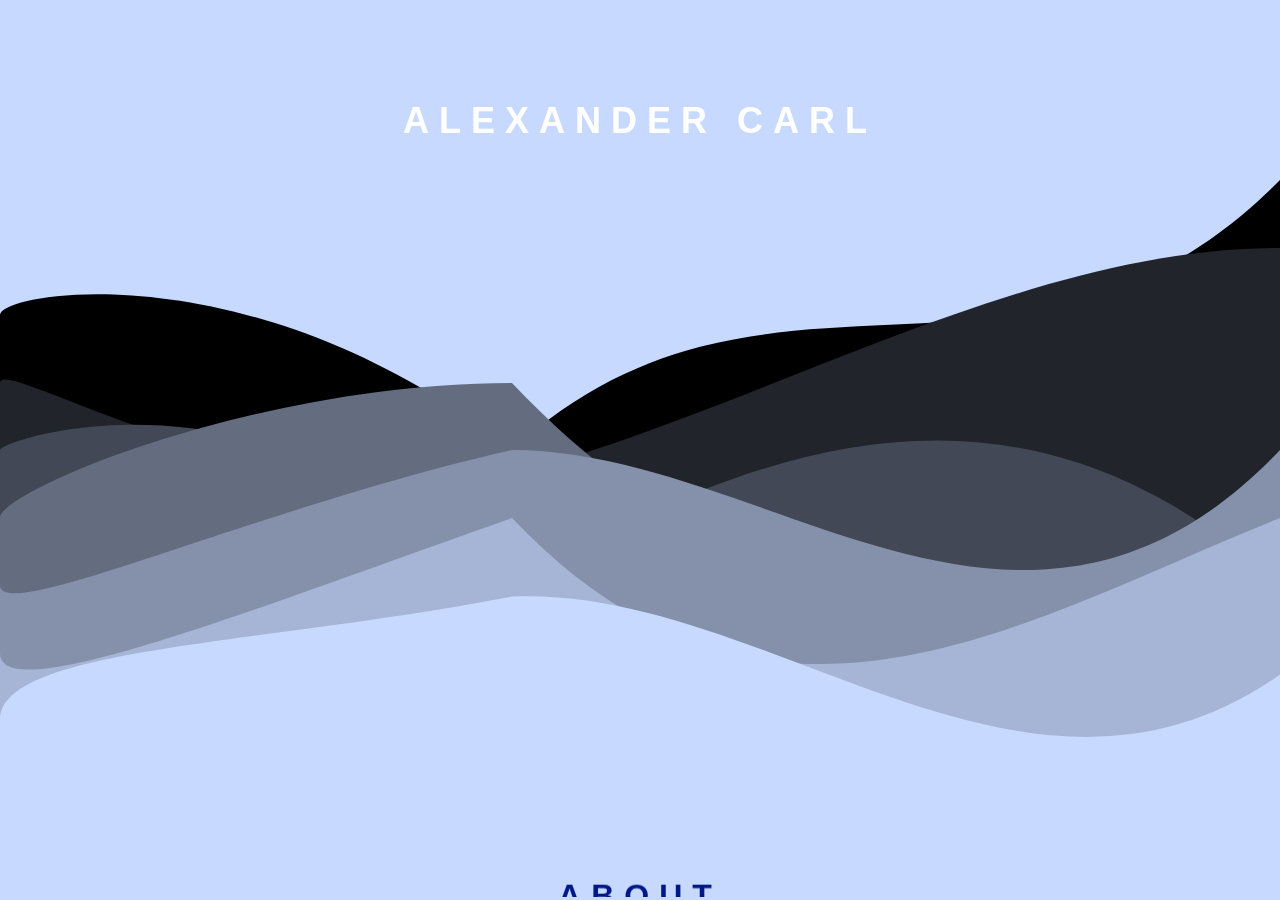
==== index.html @ b4b3f5ed "added the meta data description tag" ====
<!DOCTYPE html>
<html lang="en">
<head>
    <meta charset="UTF-8">
    <meta name="viewport" content="width=device-width, initial-scale=1.0">
    <link href="./Resources/mySite.css" rel="stylesheet">
    <title>Home</title>
    <meta name="description" content="I am Alex Carl an undergraduate at Rensselaer Polytechnic Institute, studying Computer Science and Information Technology & Web Science"/>
</head>
<body>

<div class="bg"></div>
<div class="parallax">
    <div class="parallax-group">
        <div id="name">ALEXANDER CARL</div>

        <div class="layer"></div>
        <div class="layer"></div>
        <div class="layer"></div>
        <div class="layer"></div>
        <div class="layer"></div>
        <div class="layer"></div>
        <div class="layer"></div>
    </div>
    <div class="content">
        <h1><a class="homePageButton" href="./Pages/About.html">About</a></h1>
        <h1><a class="homePageButton" href="./Pages/resume.html">Resume</a></h1>
    </div>

</div>
<div id="bottomParallax"></div>

<script src="./Resources/parallax.js"></script>
</body>
</html>
---- Resources/mySite.css ----
html, body {
    height: 100%;
    width: 100%;
    margin: 0;
    padding: 0;
    overflow-x: hidden;
    scroll-behavior: auto;
    display: flex;
    flex-direction: column;
    background-color: rgb(199, 217, 255);
}
#parallax {
    position: relative;
    width: 100%;
    height: 100vh;
    background-repeat: no-repeat;
    background-position: 50% 50%;
}

#gradient {
    background: linear-gradient(-140deg, rgba(2, 0, 36, 1) 40%, rgba(9, 9, 121, 1) 50%, rgba(17, 124, 145, 1) 60%);
    font-family: Cambria, Cochin, Georgia, Times, 'Times New Roman', serif;
    overflow-x: hidden;
    padding-bottom: 30px;
    height: 100%;
}



h1 {
    text-align: center;
    font-size: xx-large;
    font-variant: small-caps;
    font-family: Verdana, Geneva, Tahoma, sans-serif;
    margin: 0;
    padding: 0;

}

#frontPageImg {
    width: 100%;
    height: 100%;
}

#frontPageLinks {
    color: white;
    font-size: 40px;
}

#topBar {
    background-color: #f2f2f2;
    position: fixed;
    top: 0;
    width: 100%;
    display: block;
    font-family: sans-serif;
    font-weight: bold;
    box-shadow: 0 4px 8px 0 rgba(0, 0, 0, 0.2), 0 6px 20px 0 rgba(0, 0, 0, 0.19);

}

#topBar a {
    float: left;
    display: block;
    color: #000000;
    text-align: center;
    padding: 15px;
    text-decoration: none;
    font-size: 17px;
}

#topBar a:hover {
    background-color: #637398;
    color: #fff;
}

#contactInfo {
    bottom: 0;
    width: 100%;
    padding: 17px 17px 39px;
    text-align: center;
    background-color: #000b29;
    box-shadow: 6px 6px 15px #031c37;
    overflow-x: auto;
    z-index: 100;
}

#contactInfo li {
    color: #ededed;
    display: inline-table;
    text-align: center;
    list-style: none;
    margin: 4px 0.25em 0 0.25em;
    text-decoration: none;
}

#contactInfo li a{
    color: #b3bdf6;
    font-variant: small-caps;
    font-family: sans-serif;
    text-align: center;
    font-weight: bold;
    text-decoration: none;
}
@media (max-width: 500px) {
    #contactInfo {
        padding: 15px;
    }
}
#aboutContent {
    flex: 1;
    margin: 13vh auto 0;
    padding: 3em 2em;
    font-family: sans-serif;
    font-weight: bold;
    max-width: 600px;
}

#tab {
    flex: 1;
    padding-top: 10vh;
    margin-left: 32vw;
    max-width: 1200px;
    font-family: sans-serif;
    font-weight: bold;
    padding-bottom: 8vw;
}

h2 {
    font-size: 1.4em;
    margin: 0 0.25em 0 0.25em;
    padding: 0;
    font-weight: 600;
    font-variant: small-caps;
}

h3 {
    font-size: 1em;
    margin-top: 0;
}

ol li {
    margin-bottom: 1em;
}

ul {
    margin-top: 4px;
}

ul li {
    margin-bottom: 2px;
}

p {
    border-top: 4px;
    border-bottom: 0;
}

ul li li {
    margin-bottom: 0;
}

img {
    float: right;
    margin: 60px 15px 0 0;
    box-shadow: 3px 3px 6px grey;
}

.base {
    height: 40px;
    width: 260px;
    float: right;
    background-color: #d33939;
    box-shadow: -7px 1px 8px black;
    border: 1px solid black;
}

.button {
    background-color: #d33939;
    border: none;
    color: white;
    padding: 10.902px 10px;
    text-decoration: none;
    float: left;
    font-size: 12px;
    text-shadow: 2px 2px 2px #333;
    position: fixed;
    margin-top: -20px;
    z-index: 2;
}

.button:hover {
    background-color: rgb(198, 54, 54);
    cursor: pointer;
    box-shadow: 1px 1px 6px grey;
}

.topColor {
    color: #ffe4c7;
    width: 100%;
    top: 1px;
    height: 25%;
    z-index: -2;
    position: absolute;
}

.bg {
    position: absolute;
    height: 100%;
    width: 100%;
    top: 0;
    z-index: -2;
    /*rgb(199, 217, 255)*/
    overflow-x: hidden;
    background-color: rgb(199, 217, 255);

}

#name {
    color: #ffffff;
    font-size: 4vh;
    text-align: center;
    width: 100%;
    letter-spacing: 10px;
    font-family: Verdana, Geneva, Tahoma, sans-serif;
    font-weight: bold;
    position: absolute;
    margin-top: 100px;
}

.layer {
    position: absolute;
    top: 15vh;
    padding: 0;
    width: 100%;
    height: 6vh;
    margin: -5vh 0 0;
    transition: transform 0.04s ease;
}
.layer svg {
    width: 100%;
    height: auto;
}

.parallax {
    height: 100%;
    overflow-x: hidden;
    overflow-y: scroll;
    perspective: 1px;
}

.parallax-group {
    overflow-x: hidden;
    position: relative;
    height: 130vh;
    overflow-y: hidden;
    transform-style: preserve-3d;
}

.parallax-group div {
    position: relative;
    width: 100%;
    box-sizing: border-box;
}

#bottomParallax {
    bottom: 0;
    width: 100%;
    height: 1px;
    position: sticky;
    padding: 1px;
    background-color: transparent;

}

.content {
    position: relative;
    background-color: transparent;
    letter-spacing: 10px;
    text-transform: uppercase;
    line-height: 40px;
    z-index: 10;
    width: 100%;
    font-size: 50%;
    text-align: center;
    color: white;
    margin-top: 50vw;
    transform: translateZ(-2px) scale(3);
}

.homePageButton{
    margin-top: 20px;
    color: #001987;
    text-decoration: none;
    padding: 4px;
    border-radius: 2px;
}
.homePageButton:hover {
    background-color: #aaaaff;
    cursor: pointer;
}
@media (max-width: 500px) {
    img {
        display: none;
    }

    .button {
        width: 100%;
    }

    #tab {
        padding-top: 120px;
        margin-left: 8vw;
    }

    .content {
        margin-top: 700px;
    }
}

::-webkit-scrollbar {
    border-radius: 20px;
    width: .4vh;
}

::-webkit-scrollbar-track {
    background: #f1f1f1;
    border-radius: 20px;
}

::-webkit-scrollbar-thumb {
    border-radius: 20px;
    background: #505050;
}

::-webkit-scrollbar-thumb:hover {
    background: #303030;
}
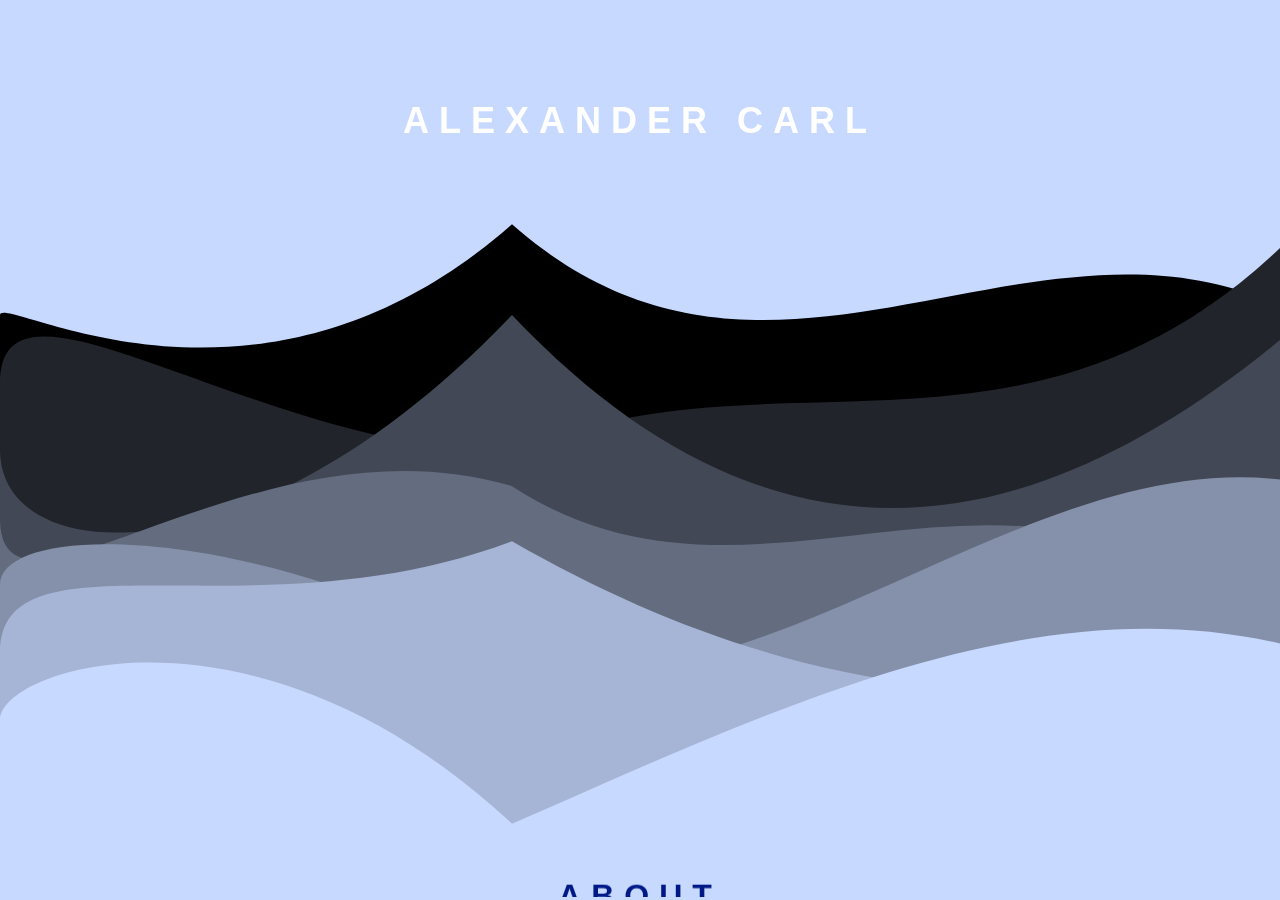
==== commit ec24436c: "some changes" ====
--- a/index.html
+++ b/index.html
@@ -4,8 +4,8 @@
     <meta charset="UTF-8">
     <meta name="viewport" content="width=device-width, initial-scale=1.0">
     <link href="./Resources/mySite.css" rel="stylesheet">
-    <title>Home</title>
-    <meta name="description" content="I am Alex Carl an undergraduate at Rensselaer Polytechnic Institute, studying Computer Science and Information Technology & Web Science"/>
+    <title>Alexander Carl</title>
+    <meta name="description" content="Alex Carl is an undergraduate at Rensselaer Polytechnic Institute, working towards a bachelors in Computer Science and Information Technology & Web Science.">
 </head>
 <body>
 
--- a/Resources/mySite.css
+++ b/Resources/mySite.css
@@ -235,7 +235,8 @@
     width: 100%;
     height: 6vh;
     margin: -5vh 0 0;
-    transition: transform 0.04s ease;
+    will-change: transform;
+    transition: transform 0.02s ease;
 }
 .layer svg {
     width: 100%;
@@ -316,6 +317,9 @@
     .content {
         margin-top: 700px;
     }
+    .layer {
+        transition: transform 0.1s ease;
+    }
 }
 
 ::-webkit-scrollbar {
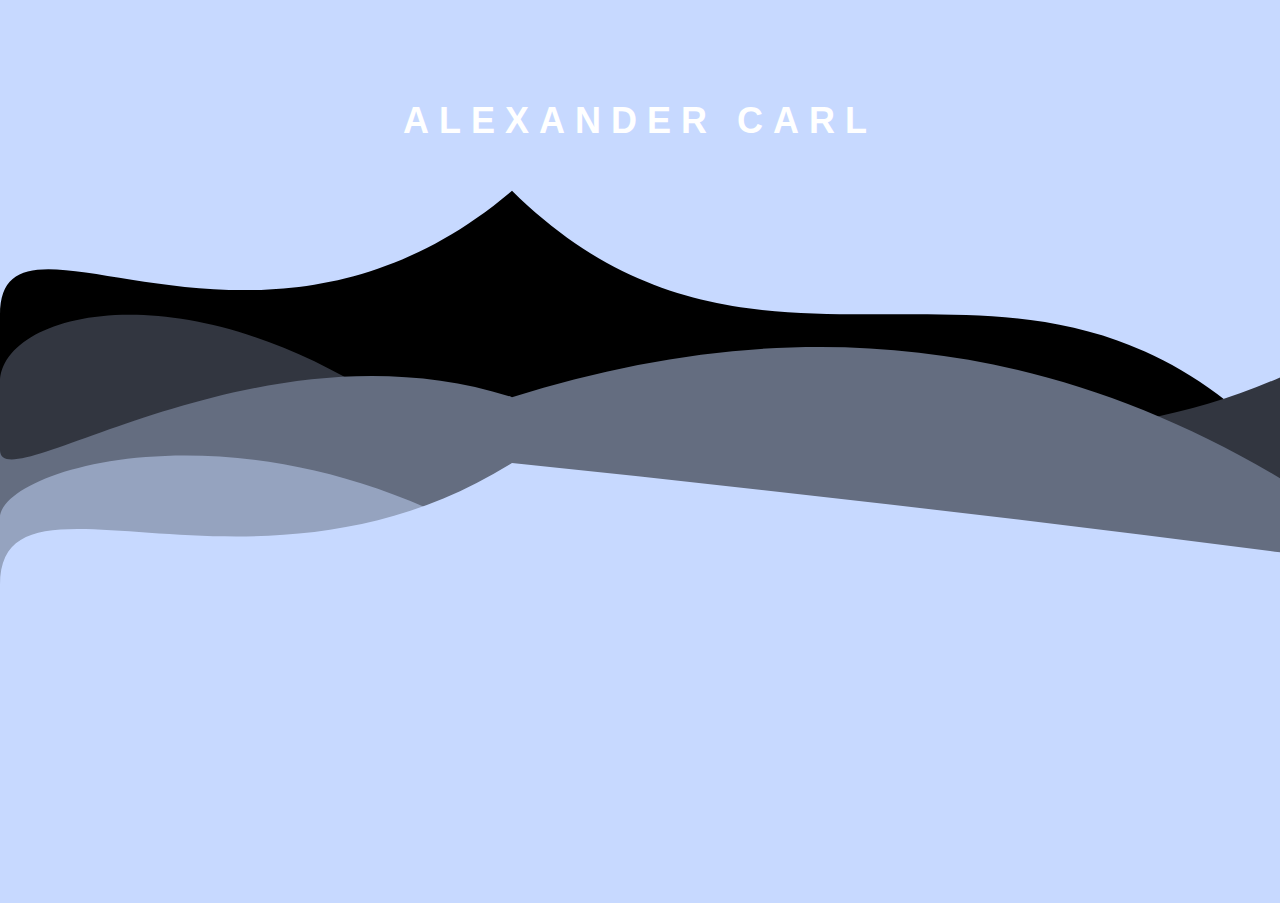
==== commit 2a78bfaa: "changed tab's css and made the home page buttons better and made it work a bit better" ====
--- a/index.html
+++ b/index.html
@@ -5,17 +5,16 @@
     <meta name="viewport" content="width=device-width, initial-scale=1.0">
     <link href="./Resources/mySite.css" rel="stylesheet">
     <title>Alexander Carl</title>
+    <script src="https://code.jquery.com/jquery-3.6.0.min.js"></script>
     <meta name="description" content="Alex Carl is an undergraduate at Rensselaer Polytechnic Institute, working towards a bachelors in Computer Science and Information Technology & Web Science.">
 </head>
 <body>
 
 <div class="bg"></div>
-<div class="parallax">
+<div id="parallax">
     <div class="parallax-group">
         <div id="name">ALEXANDER CARL</div>
 
-        <div class="layer"></div>
-        <div class="layer"></div>
         <div class="layer"></div>
         <div class="layer"></div>
         <div class="layer"></div>
--- a/Resources/mySite.css
+++ b/Resources/mySite.css
@@ -9,8 +9,12 @@
     flex-direction: column;
     background-color: rgb(199, 217, 255);
 }
+html{
+    height: max-content;
+}
 #parallax {
     position: relative;
+    overflow: scroll;
     width: 100%;
     height: 100vh;
     background-repeat: no-repeat;
@@ -53,7 +57,9 @@
     top: 0;
     width: 100%;
     display: block;
+    overflow: hidden;
     font-family: sans-serif;
+    max-height: 53px;
     font-weight: bold;
     box-shadow: 0 4px 8px 0 rgba(0, 0, 0, 0.2), 0 6px 20px 0 rgba(0, 0, 0, 0.19);
 
@@ -67,15 +73,17 @@
     padding: 15px;
     text-decoration: none;
     font-size: 17px;
+    transition: padding-bottom, font-size 200ms ease-in-out;
 }
 
 #topBar a:hover {
-    background-color: #637398;
-    color: #fff;
+    transition: padding-bottom, font-size 200ms ease-in-out;
+    font-size: 19px;
 }
 
 #contactInfo {
     bottom: 0;
+    position: fixed;
     width: 100%;
     padding: 17px 17px 39px;
     text-align: center;
@@ -85,6 +93,36 @@
     z-index: 100;
 }
 
+a {
+    text-decoration: none;
+    color: #0073e6;
+}
+
+a:hover {
+    text-decoration: underline;
+}
+
+#tab {
+    margin: 40px auto;
+    padding: 20px;
+    max-width: 800px;
+    background: white;
+    border-radius: 10px;
+    box-shadow: 0 6px 12px rgb(62, 62, 62);
+}
+
+#tab h2 {
+    border-bottom: 2px solid #0056b3;
+    color: #0056b3;
+    margin-bottom: 10px;
+    padding-bottom: 5px;
+}
+
+#tab li {
+    list-style-type: none;
+}
+
+
 #contactInfo li {
     color: #ededed;
     display: inline-table;
@@ -102,18 +140,14 @@
     font-weight: bold;
     text-decoration: none;
 }
-@media (max-width: 500px) {
-    #contactInfo {
-        padding: 15px;
-    }
-}
+
 #aboutContent {
     flex: 1;
     margin: 13vh auto 0;
     padding: 3em 2em;
     font-family: sans-serif;
     font-weight: bold;
-    max-width: 600px;
+    max-width: 610px;
 }
 
 #tab {
@@ -282,43 +316,50 @@
     line-height: 40px;
     z-index: 10;
     width: 100%;
-    font-size: 50%;
+    font-size: xx-large;
     text-align: center;
     color: white;
-    margin-top: 50vw;
+    margin-top: 25vw;
+    padding-bottom: 5vw;
     transform: translateZ(-2px) scale(3);
 }
 
 .homePageButton{
     margin-top: 20px;
-    color: #001987;
-    text-decoration: none;
-    padding: 4px;
+    font-size: x-large;
+    color: #3c3c3c;
+    text-decoration: none;
+    padding: 4px 4px 4px 6px;
     border-radius: 2px;
+    transition: padding, font-size 300ms ease-in-out;
 }
 .homePageButton:hover {
-    background-color: #aaaaff;
+    background-color: #a6b5d5;
     cursor: pointer;
-}
-@media (max-width: 500px) {
+    text-decoration: none;
+    font-size: .9em;
+    transition: padding, font-size 300ms ease-in-out;
+}
+@media (max-width: 760px) {
     img {
         display: none;
     }
-
+    #tab {
+        padding: 30px;
+        margin: 40px auto;
+    }
     .button {
         width: 100%;
     }
 
-    #tab {
-        padding-top: 120px;
-        margin-left: 8vw;
-    }
-
     .content {
         margin-top: 700px;
     }
     .layer {
         transition: transform 0.1s ease;
+    }
+    #contactInfo {
+        padding: 15px;
     }
 }
 
@@ -340,3 +381,27 @@
 ::-webkit-scrollbar-thumb:hover {
     background: #303030;
 }
+
+
+.item {
+    position: relative;
+    margin: 20px;
+    padding: 20px;
+    background-color: black;
+    color: white;
+    opacity: 0;
+    transition: opacity 0.1s ease-out;
+    animation-duration: 2s;
+    animation-fill-mode: forwards;
+}
+
+/* Keyframes for moving the item up and fading in */
+@keyframes moveUp {
+    to {
+        transform: translateY(50px);
+    }
+}
+
+#item1, #item2, #item3, #item4, #item5, #item6, #item7 {
+    opacity: 1;
+}
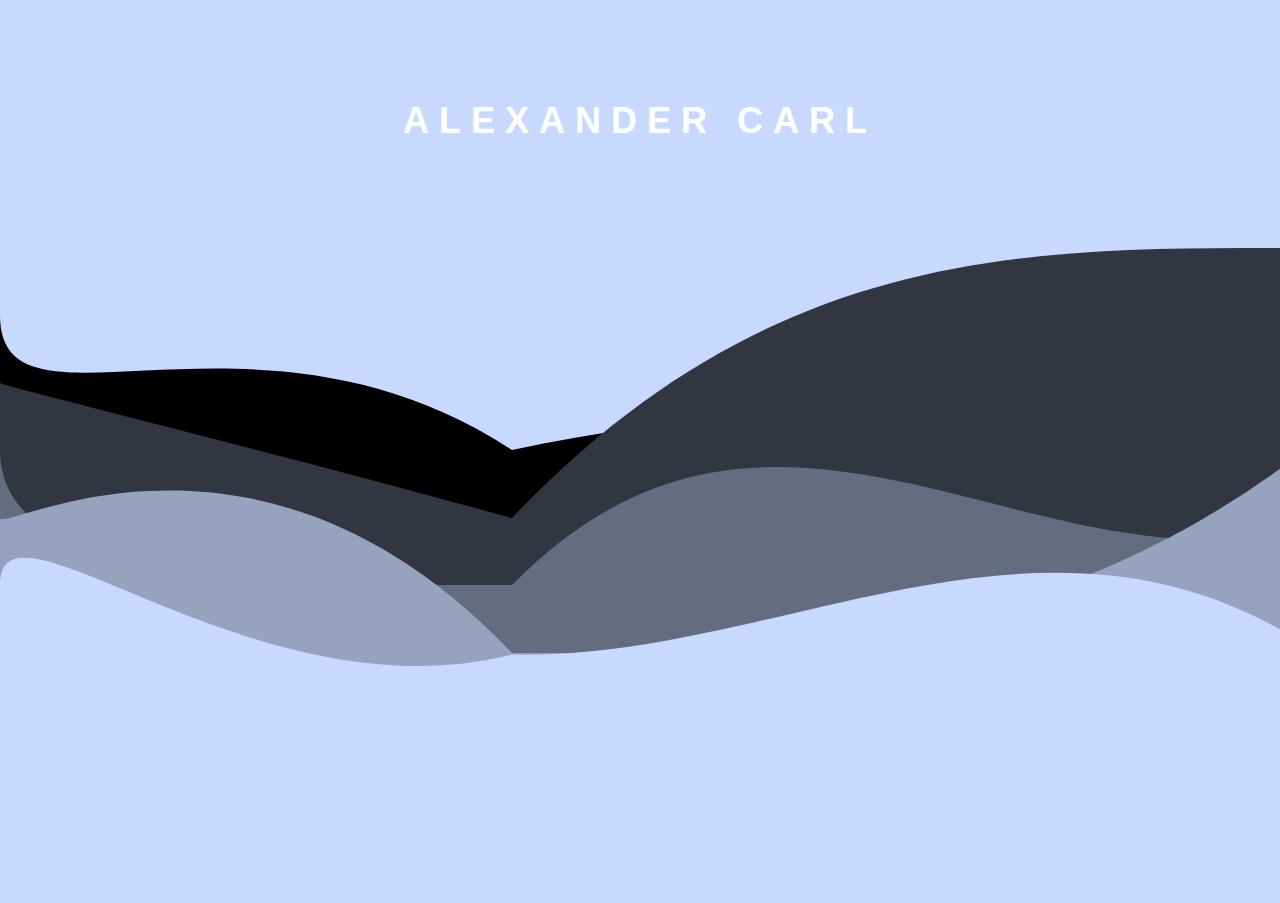
==== commit 8cd6812b: "tried to make the parallaxing effect work better" ====
--- a/index.html
+++ b/index.html
@@ -11,7 +11,7 @@
 <body>
 
 <div class="bg"></div>
-<div id="parallax">
+<div id="parallax" style="overflow-x: hidden;">
     <div class="parallax-group">
         <div id="name">ALEXANDER CARL</div>
 
--- a/Resources/mySite.css
+++ b/Resources/mySite.css
@@ -269,8 +269,8 @@
     width: 100%;
     height: 6vh;
     margin: -5vh 0 0;
-    will-change: transform;
-    transition: transform 0.02s ease;
+    transition: transform 0.08s ease-in-out;
+    will-change: position;
 }
 .layer svg {
     width: 100%;
@@ -278,7 +278,7 @@
 }
 
 .parallax {
-    height: 100%;
+    height: 150%;
     overflow-x: hidden;
     overflow-y: scroll;
     perspective: 1px;
@@ -316,17 +316,16 @@
     line-height: 40px;
     z-index: 10;
     width: 100%;
-    font-size: xx-large;
     text-align: center;
     color: white;
     margin-top: 25vw;
-    padding-bottom: 5vw;
+    padding-bottom: clamp(100px, 5vw, 500px);
     transform: translateZ(-2px) scale(3);
 }
 
 .homePageButton{
     margin-top: 20px;
-    font-size: x-large;
+    font-size: clamp(1rem, 1vw, 5rem);
     color: #3c3c3c;
     text-decoration: none;
     padding: 4px 4px 4px 6px;
@@ -337,7 +336,7 @@
     background-color: #a6b5d5;
     cursor: pointer;
     text-decoration: none;
-    font-size: .9em;
+    font-size: clamp(1.4rem, 1.3vw, 6rem);
     transition: padding, font-size 300ms ease-in-out;
 }
 @media (max-width: 760px) {
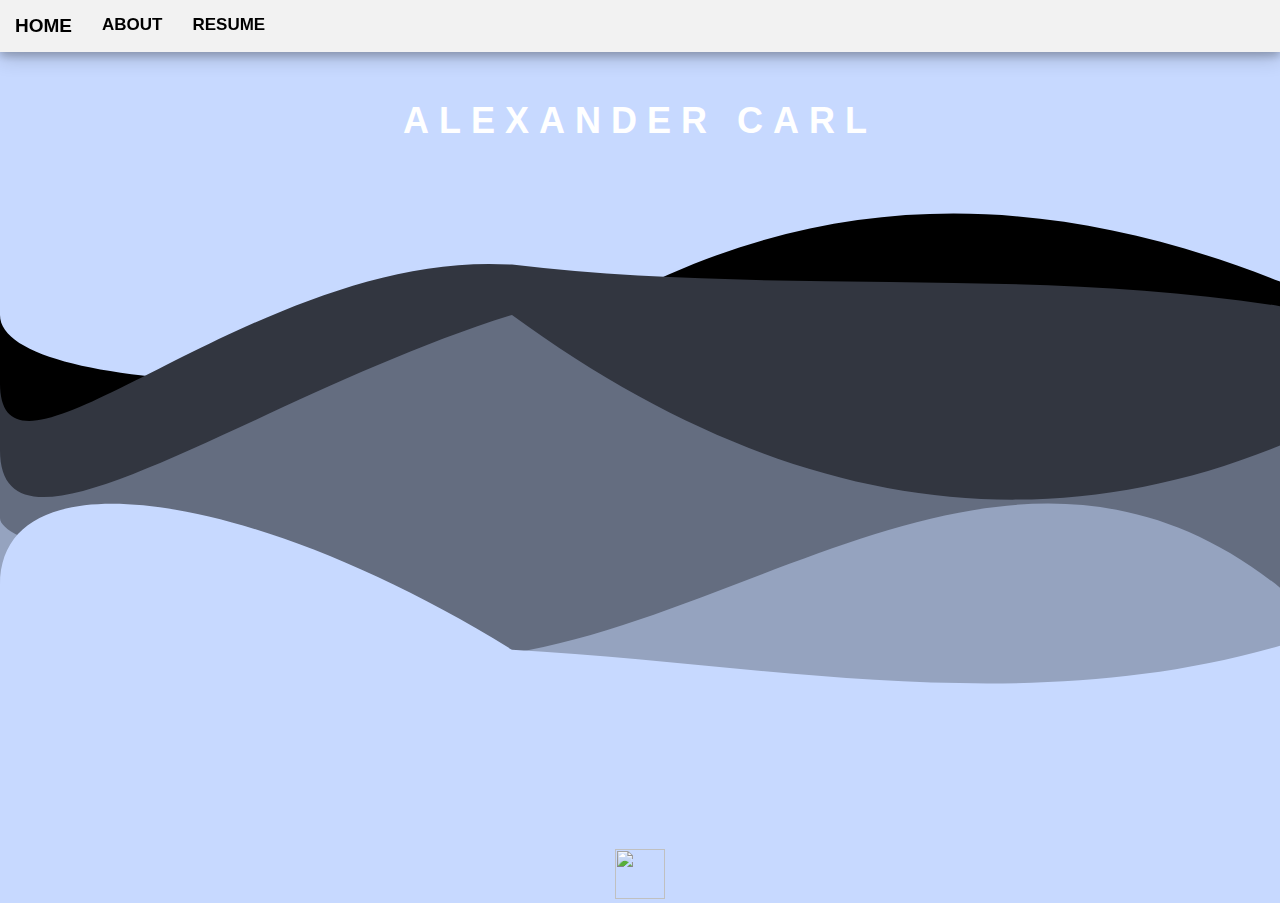
==== commit 83dcaeb2: "changed from a onscroll event to div displacment and added the top bar to the home page and added an" ====
--- a/index.html
+++ b/index.html
@@ -9,6 +9,13 @@
     <meta name="description" content="Alex Carl is an undergraduate at Rensselaer Polytechnic Institute, working towards a bachelors in Computer Science and Information Technology & Web Science.">
 </head>
 <body>
+<div id="topBar">
+    <a href="./index.html">HOME</a>
+    <a href="./Pages/About.html">ABOUT</a>
+    <a href="./Pages/resume.html">RESUME</a>
+</div>
+
+<img class="arrow" src="https://cdn3.iconfinder.com/data/icons/google-material-design-icons/48/ic_keyboard_arrow_down_48px-128.png" />
 
 <div class="bg"></div>
 <div id="parallax" style="overflow-x: hidden;">
--- a/Resources/mySite.css
+++ b/Resources/mySite.css
@@ -62,6 +62,7 @@
     max-height: 53px;
     font-weight: bold;
     box-shadow: 0 4px 8px 0 rgba(0, 0, 0, 0.2), 0 6px 20px 0 rgba(0, 0, 0, 0.19);
+    z-index: 10;
 
 }
 
@@ -269,7 +270,7 @@
     width: 100%;
     height: 6vh;
     margin: -5vh 0 0;
-    transition: transform 0.08s ease-in-out;
+    transition: transform 0.02s ease-in-out;
     will-change: position;
 }
 .layer svg {
@@ -325,7 +326,7 @@
 
 .homePageButton{
     margin-top: 20px;
-    font-size: clamp(1rem, 1vw, 5rem);
+    font-size: clamp(.8rem, 1vw, 5rem);
     color: #3c3c3c;
     text-decoration: none;
     padding: 4px 4px 4px 6px;
@@ -336,9 +337,35 @@
     background-color: #a6b5d5;
     cursor: pointer;
     text-decoration: none;
-    font-size: clamp(1.4rem, 1.3vw, 6rem);
+    font-size: clamp(1rem, 1.2vw, 6rem);
     transition: padding, font-size 300ms ease-in-out;
 }
+
+@keyframes bouncing {
+    0% {bottom: 0;}
+    50% {bottom: 20px;}
+    100% {bottom: 0;}
+}
+
+.arrow {
+    animation: bouncing 1s infinite ease-in-out;
+    display: block;
+    height: 50px;
+    left: 50%;
+    margin-left: -25px;
+    position: fixed;
+    bottom: 1px;
+    width: 50px;
+    z-index: 20;
+    box-shadow: none;
+    opacity: 1;
+    transition: opacity 0.3s linear;
+}
+
+.hide {
+    opacity: 0;
+}
+
 @media (max-width: 760px) {
     img {
         display: none;
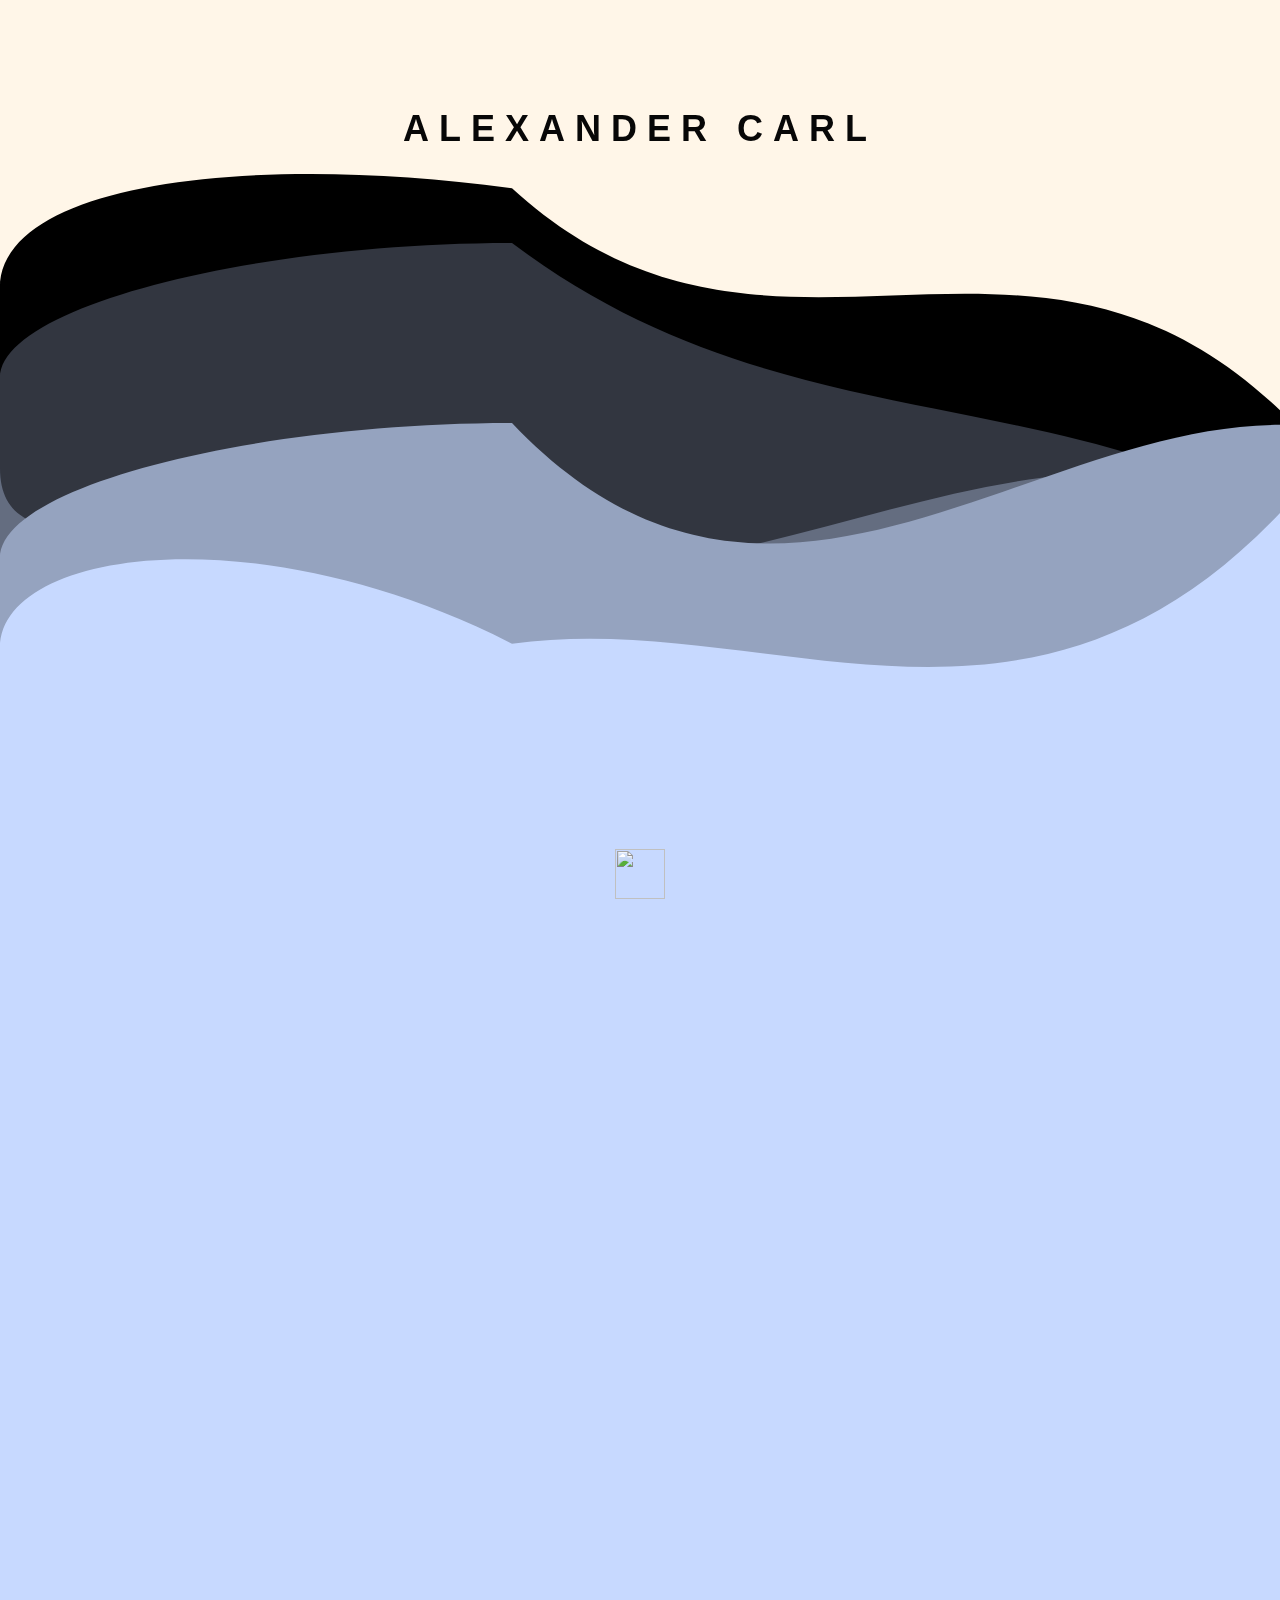
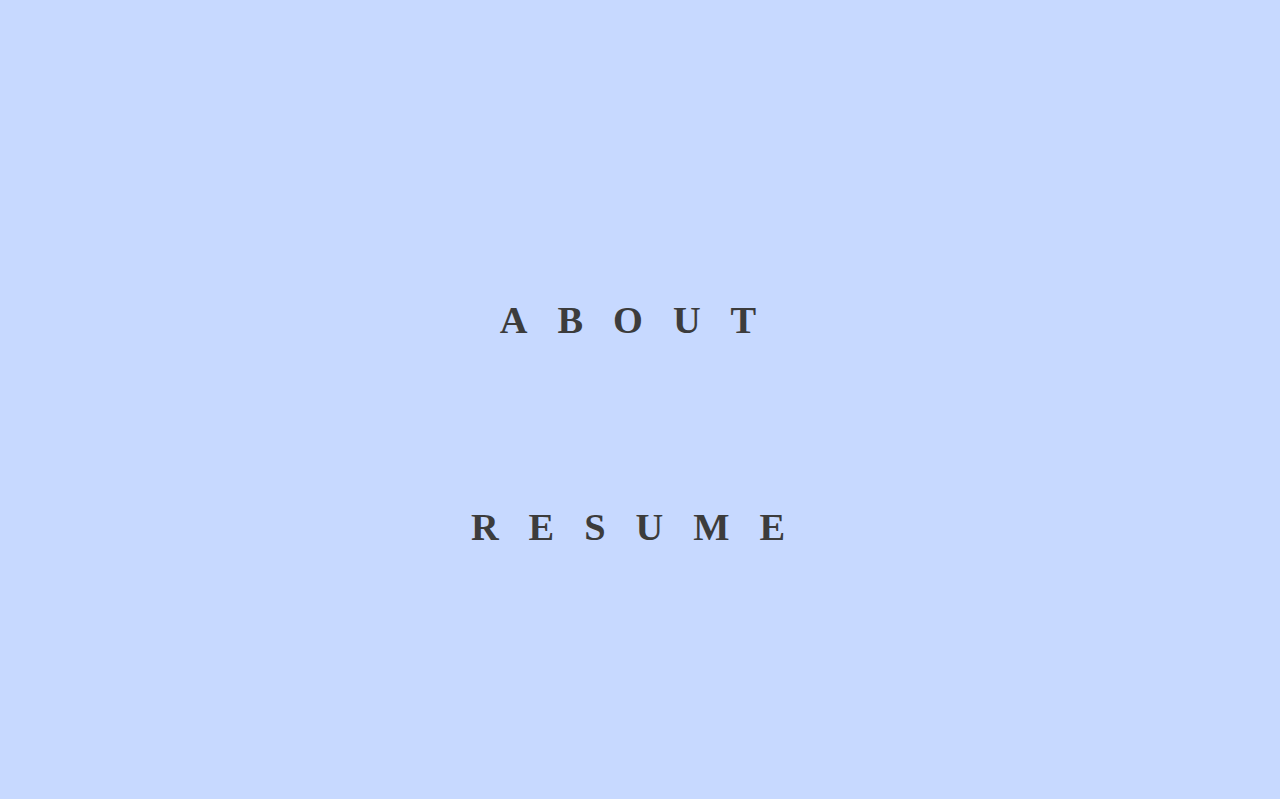
==== commit 179dbcf1: "made the test into the index page" ====
--- a/index.html
+++ b/index.html
@@ -2,40 +2,333 @@
 <html lang="en">
 <head>
     <meta charset="UTF-8">
+    <title>Alexander Carl</title>
+    <meta name="description" content="Alex Carl is an undergraduate at Rensselaer Polytechnic Institute, working towards a bachelors in Computer Science and Information Technology & Web Science.">
     <meta name="viewport" content="width=device-width, initial-scale=1.0">
-    <link href="./Resources/mySite.css" rel="stylesheet">
-    <title>Alexander Carl</title>
-    <script src="https://code.jquery.com/jquery-3.6.0.min.js"></script>
-    <meta name="description" content="Alex Carl is an undergraduate at Rensselaer Polytechnic Institute, working towards a bachelors in Computer Science and Information Technology & Web Science.">
+
+    <style>
+        body, html {
+            overflow-x: hidden;
+            margin: 0;
+            background-color: rgb(255, 246, 232);
+            padding: 0;
+        }
+        #name {
+            color: #070707;
+            font-size: 4vh;
+            text-align: center;
+            width: 100%;
+            letter-spacing: 10px;
+            font-family: Verdana, Geneva, Tahoma, sans-serif;
+            font-weight: bold;
+            position: fixed;
+            top: 12%;
+            animation: scroll-name 1s linear 0s infinite;
+            animation-play-state: paused;
+            animation-delay: calc(var(--scroll) * -1s);
+        }
+        @keyframes scroll-name {
+            to {
+                transform: translateY(170vh);
+            }
+        }
+        #parallax {
+            overflow-y: hidden;
+            overflow-x: hidden;
+        }
+
+        #parallax-group {
+            overflow-x: hidden;
+            overflow-y: hidden;
+            position: relative;
+            height: 200vh;
+            clip-path: inset(0 0 0 0);
+        }
+
+        .parallax-group div {
+            position: relative;
+            width: 100%;
+            box-sizing: border-box;
+        }
+        .layer{
+            position: fixed;
+            top: 15vh;
+            padding: 0;
+            width: 100%;
+            height: 6vh;
+            margin: -5vh 0 0;
+            overflow-y: visible;
+        }
+        .layer svg {
+            width: 100%;
+            height: auto;
+            will-change: position;
+        }
+        #l1{
+            top: 12%;
+            animation: scroll-l1 1s linear 0s infinite;
+            animation-play-state: paused;
+            animation-delay: calc(var(--scroll) * -1s);
+        }
+        #l2{
+            top: 22%;
+            animation: scroll-l2 1s linear 0s infinite;
+            animation-play-state: paused;
+            animation-delay: calc(var(--scroll) * -1s);
+        }
+        #l3{
+            top: 32%;
+            animation: scroll-l3 1s linear 0s infinite;
+            animation-play-state: paused;
+            animation-delay: calc(var(--scroll) * -1s);
+        }
+        #l4{
+            top: 42%;
+            animation: scroll-l4 1s linear 0s infinite;
+            animation-play-state: paused;
+            animation-delay: calc(var(--scroll) * -1s);
+        }
+        #l5{
+            top: 52%;
+            animation: scroll-l5 1s linear infinite;
+            animation-play-state: paused;
+            animation-delay: calc(var(--scroll) * -1s);
+        }
+        @keyframes scroll-l1 {
+            to {
+                transform: translateY(100vh);
+            }
+        }
+        @keyframes scroll-l2 {
+            to {
+                transform: translateY(90vh);
+            }
+        }
+        @keyframes scroll-l3 {
+            to {
+                transform: translateY(50vh);
+            }
+        }
+        @keyframes scroll-l4 {
+            to {
+                transform: translateY(40vh);
+            }
+        }
+        @keyframes scroll-l5 {
+            to {
+                transform: translateY(-20vh);
+            }
+        }
+
+        .content {
+            position: relative;
+            background-color: transparent;
+            letter-spacing: 10px;
+            text-transform: uppercase;
+            line-height: 40px;
+            z-index: 50;
+            width: 100%;
+            text-align: center;
+            color: white;
+            padding-top: 15vh;
+            margin-bottom: 19vh;
+            padding-bottom: 15vh;
+            transform: translateZ(-2px) scale(3);
+            background: rgb(199, 217, 255);
+            display: flex;
+            justify-content: center;
+            align-items: center;
+        }
+
+
+        .homePageButton{
+            z-index: 51;
+            font-size: clamp(.8rem, 1vw, 5rem);
+            color: #3c3c3c;
+            text-decoration: none;
+            padding: 4px 4px 4px 6px;
+            border-radius: 2px;
+            transition: padding, font-size 300ms ease-in-out;
+        }
+        .homePageButton:hover {
+            background-color: #a6b5d5;
+            cursor: pointer;
+            text-decoration: none;
+            font-size: clamp(1rem, 1.2vw, 6rem);
+            transition: padding, font-size 300ms ease-in-out;
+        }
+
+        .filler{
+            width: 100%;
+            height: 1000px;
+            position: fixed;
+            z-index: 10;
+        }
+        .bg {
+            position: absolute;
+            height: 130vh;
+            width: 100%;
+            top: 0;
+
+            /*rgb(199, 217, 255)*/
+            overflow-x: hidden;
+            background-color: rgb(255, 246, 232);
+
+        }
+        @keyframes bouncing {
+            0% {bottom: 0;}
+            50% {bottom: 20px;}
+            100% {bottom: 0;}
+        }
+
+        .arrow {
+            animation: bouncing 1s infinite ease-in-out;
+            display: block;
+            height: 50px;
+            left: 50%;
+            margin-left: -25px;
+            position: fixed;
+            bottom: 1px;
+            width: 50px;
+            z-index: 20;
+            box-shadow: none;
+            opacity: 1;
+            transition: opacity 0.3s linear;
+        }
+    </style>
 </head>
 <body>
-<div id="topBar">
-    <a href="./index.html">HOME</a>
-    <a href="./Pages/About.html">ABOUT</a>
-    <a href="./Pages/resume.html">RESUME</a>
-</div>
-
 <img class="arrow" src="https://cdn3.iconfinder.com/data/icons/google-material-design-icons/48/ic_keyboard_arrow_down_48px-128.png" />
 
 <div class="bg"></div>
-<div id="parallax" style="overflow-x: hidden;">
-    <div class="parallax-group">
+<div id="parallax">
+    <div id="parallax-group" style="z-index: 1;">
         <div id="name">ALEXANDER CARL</div>
 
-        <div class="layer"></div>
-        <div class="layer"></div>
-        <div class="layer"></div>
-        <div class="layer"></div>
-        <div class="layer"></div>
+        <div class="layer" id="l1"></div>
+        <div class="layer" id="l2"></div>
+        <div class="layer" id="l3"></div>
+        <div class="layer" id="l4"></div>
+        <div class="layer" id="l5"></div>
     </div>
     <div class="content">
-        <h1><a class="homePageButton" href="./Pages/About.html">About</a></h1>
-        <h1><a class="homePageButton" href="./Pages/resume.html">Resume</a></h1>
+        <div id="test">
+            <h1><a class="homePageButton" href="./Pages/About.html">About</a></h1>
+            <h1><a class="homePageButton" href="./Pages/resume.html">Resume</a></h1>
+        </div>
     </div>
-
 </div>
-<div id="bottomParallax"></div>
-
-<script src="./Resources/parallax.js"></script>
+
+
+
+<script>
+    const layers = document.querySelectorAll('.layer');
+
+    function generateRandomMountainPath(viewWidth, viewHeight) {
+        const peaks = 5;
+        let points = [];
+        for (let i = 0; i <= peaks; i++) {
+            let x = (i / peaks) * viewWidth;
+            let y = Math.max(0.2, Math.min(Math.random(), 0.8)) * viewHeight;
+            points.push(`${x},${y}`);
+        }
+        return `M0,${viewHeight / 2} C${points.join(' ')} L${viewWidth},${viewHeight} L0,${viewHeight} Z`;
+    }
+
+    function createMountainSVG(color, viewWidth, viewHeight) {
+        const svgNS = "http://www.w3.org/2000/svg";
+        const svg = document.createElementNS(svgNS, "svg");
+        svg.setAttribute("viewBox", `0 0 ${viewWidth} 1000`);
+        svg.setAttribute("preserveAspectRatio", "none");
+        const path = document.createElementNS(svgNS, "path");
+        path.setAttribute("d", generateRandomMountainPath(viewWidth, viewHeight / 2));
+        path.setAttribute("fill", color);
+        svg.appendChild(path);
+
+        return svg;
+    }
+
+    function interpolateColor(color1, color2, factor) {
+        return `rgb(${color1.map((c, i) => Math.round(c + factor * (color2[i] - c))).join(', ')})`;
+    }
+
+    function hexToRgb(hex) {
+        const bigint = parseInt(hex.slice(1), 16);
+        return [(bigint >> 16) & 255, (bigint >> 8) & 255, bigint & 255];
+    }
+
+    function initializeLayers() {
+        const viewWidth = window.innerWidth;
+        const viewHeight = window.innerHeight;
+        const darkColor = hexToRgb("#000000");
+        const lightColor = hexToRgb("#c7d9ff");
+
+        layers.forEach((layer, index) => {
+            const factor = index / (layers.length - 1);
+            const color = interpolateColor(darkColor, lightColor, factor);
+            const svg = createMountainSVG(color, viewWidth, viewHeight);
+            layer.innerHTML = '';
+            layer.appendChild(svg);
+
+            const newDiv = document.createElement('div');
+            console.log(svg.getBoundingClientRect().bottom, svg.children[0].getBoundingClientRect().bottom)
+            newDiv.classList = 'filler';
+            newDiv.style.background = color;
+            newDiv.style.marginTop = `-${svg.getBoundingClientRect().bottom - svg.children[0].getBoundingClientRect().bottom + 100}px`;
+            layer.appendChild(newDiv);
+
+            layer.style.width = `${viewWidth}px`;
+            layer.style.height = `${viewHeight / 8}px`;
+        });
+        console.log("");
+    }
+
+    function debounce(func, wait = 100) {
+        let timeout;
+        return function (...args) {
+            clearTimeout(timeout);
+            timeout = setTimeout(() => func.apply(this, args), wait);
+        };
+    }
+
+    var prevWidth = window.width;
+    window.addEventListener('resize', debounce(function() {
+        var width = window.innerWidth;
+        if (width !== prevWidth) {
+            prevWidth = width;
+            initializeLayers();
+            console.log("asd")
+        }
+    }));
+
+    initializeLayers();
+
+    window.prevHeight = 0;
+    function scrolling() {
+        if(window.pageYOffset != window.prevHeight) {
+            window.prevHeight = window.pageYOffset;
+            updateDivs();
+        }
+        requestAnimationFrame(scrolling);
+    }
+
+    requestAnimationFrame(scrolling);
+
+    function updateDivs() {
+        if(window.pageYOffset / (document.body.offsetHeight - window.innerHeight) == 1) {
+            //const parallax = document.getElementsByClassName('.parallax-group')
+            //parallax.style.visibility = 'hidden';
+        }
+        else {
+            const parallax = document.getElementById('parallax-group')
+            parallax.style.visibility = 'visible';
+        }
+        document.body.style.setProperty(
+            "--scroll",
+            window.pageYOffset / (document.body.offsetHeight - window.innerHeight)
+        );
+    }
+
+</script>
 </body>
 </html>
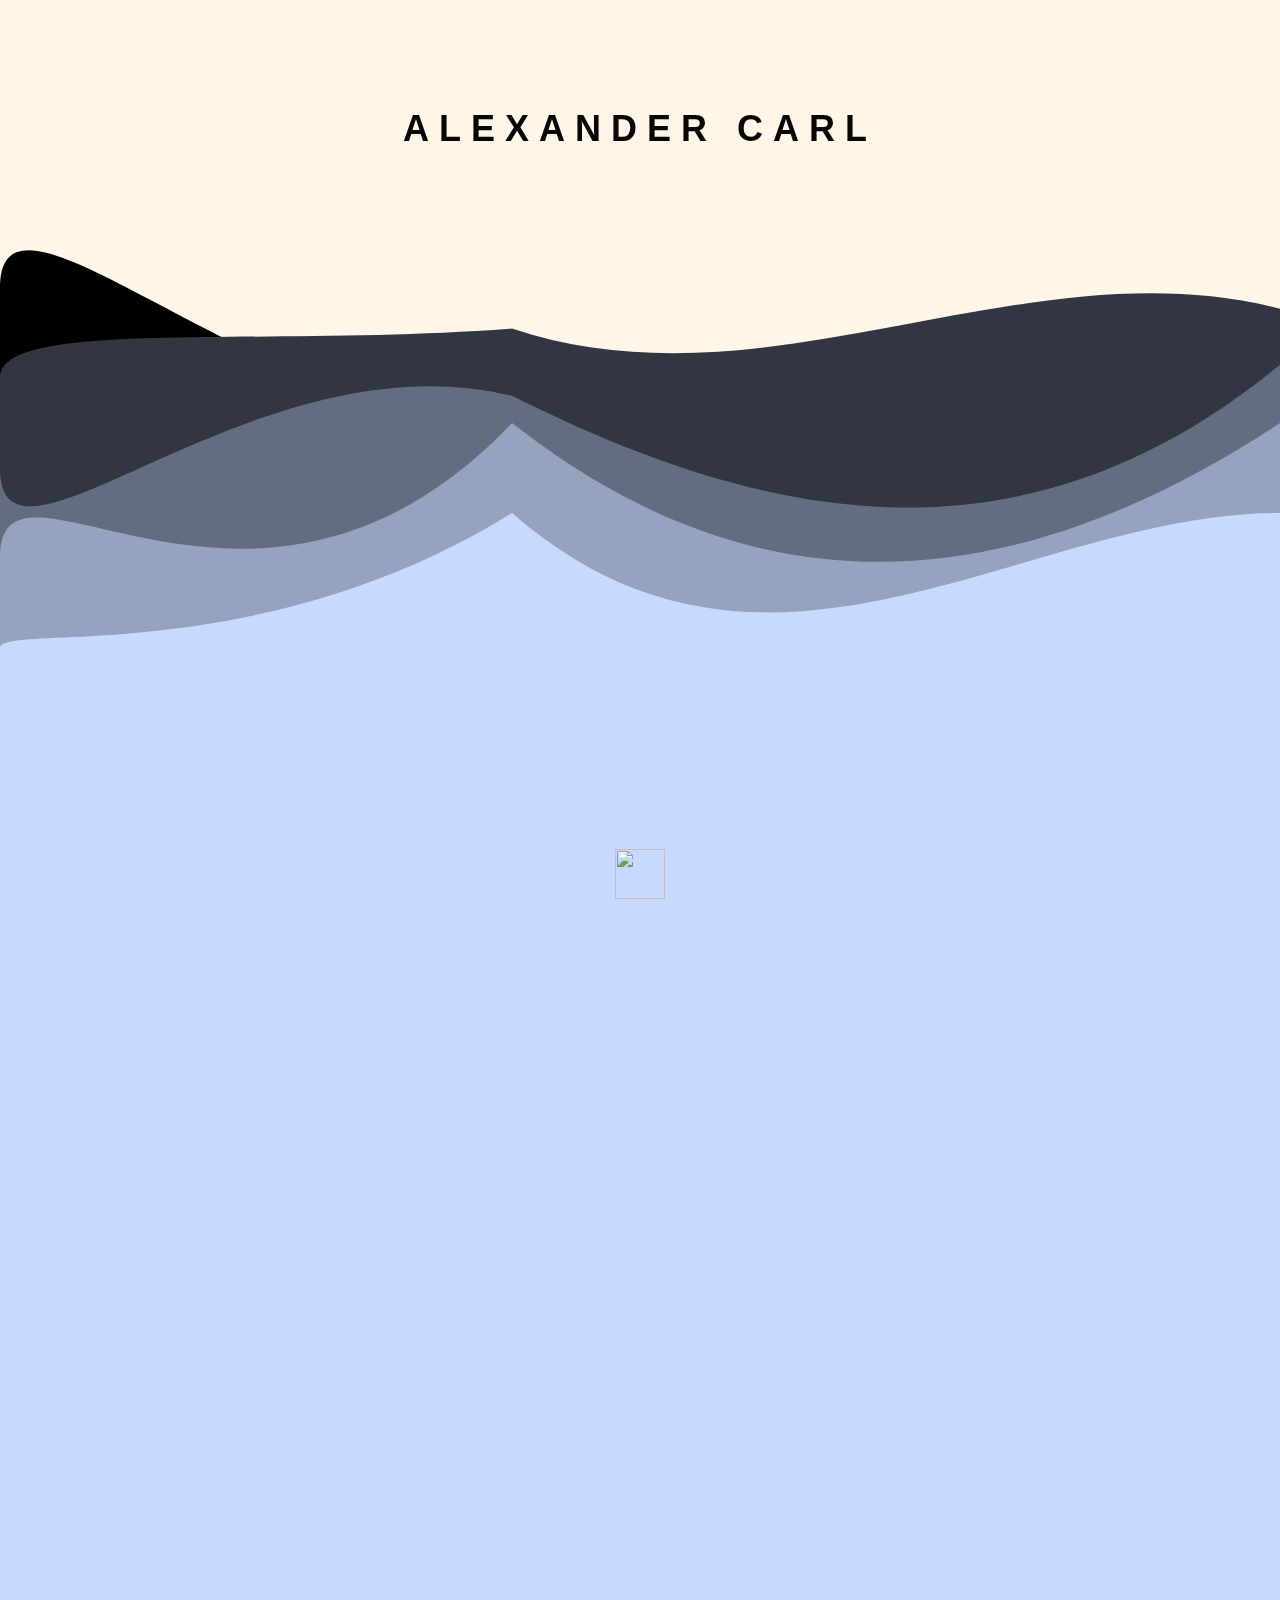
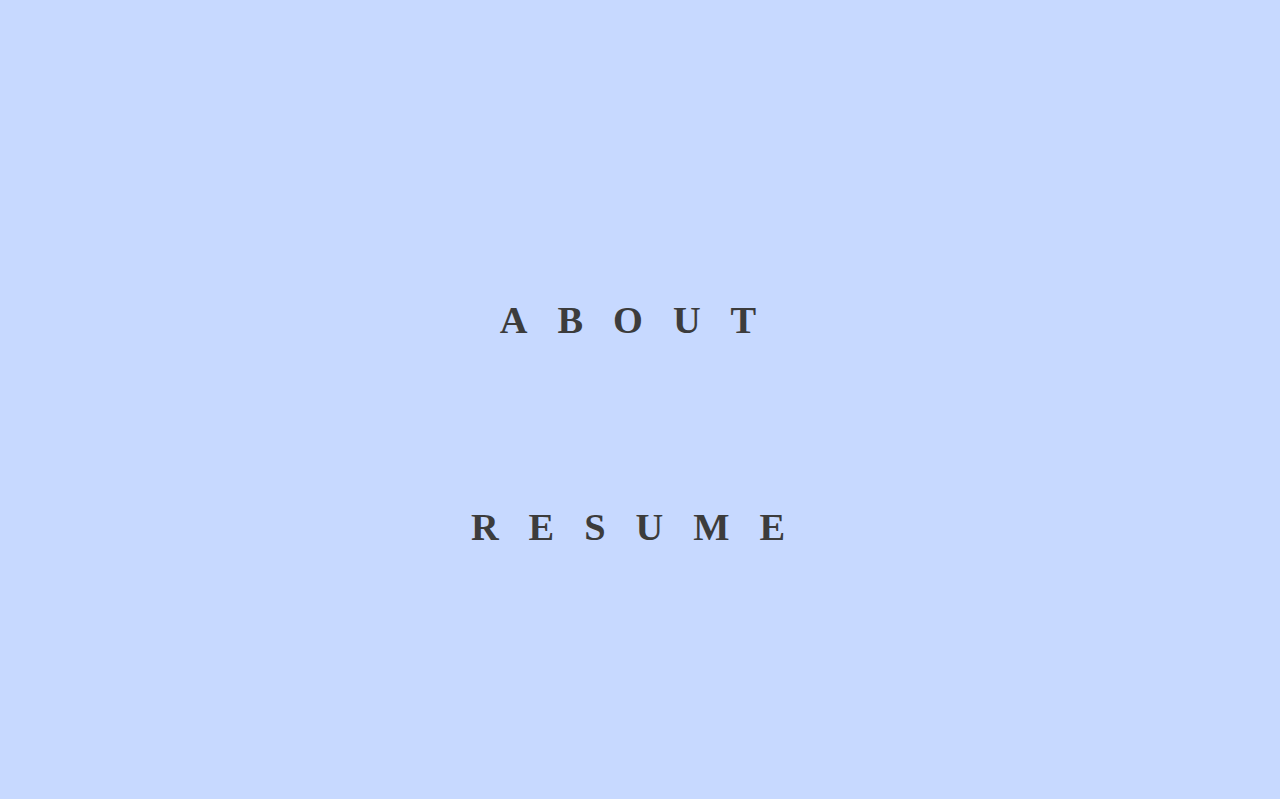
==== commit 0b1f16e2: "trying to fix the scrolling search bar hiding error" ====
--- a/index.html
+++ b/index.html
@@ -291,13 +291,12 @@
         };
     }
 
-    var prevWidth = window.width;
+    window.prevWidth = window.width;
     window.addEventListener('resize', debounce(function() {
-        var width = window.innerWidth;
-        if (width !== prevWidth) {
-            prevWidth = width;
+        let width = window.visualViewport.width;
+        if (width !== window.prevWidth) {
+            window.prevWidth = width;
             initializeLayers();
-            console.log("asd")
         }
     }));
 
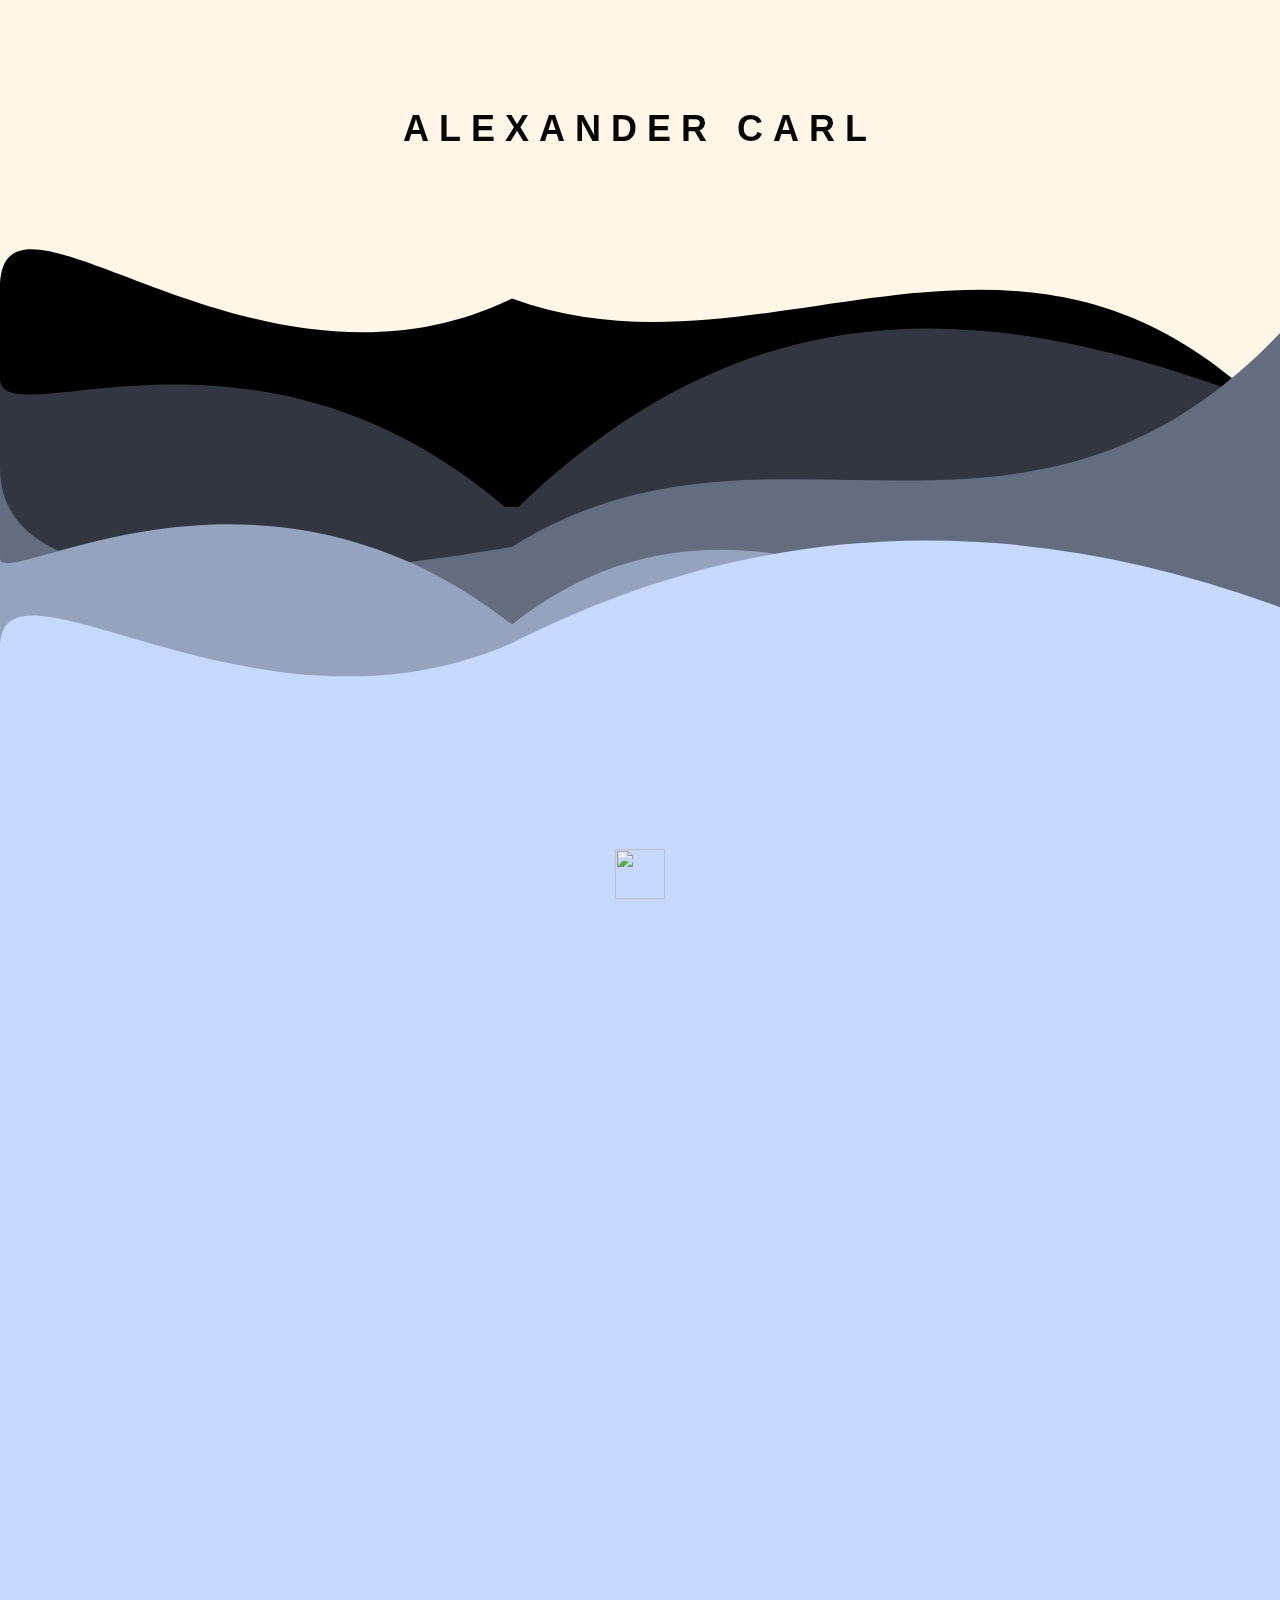
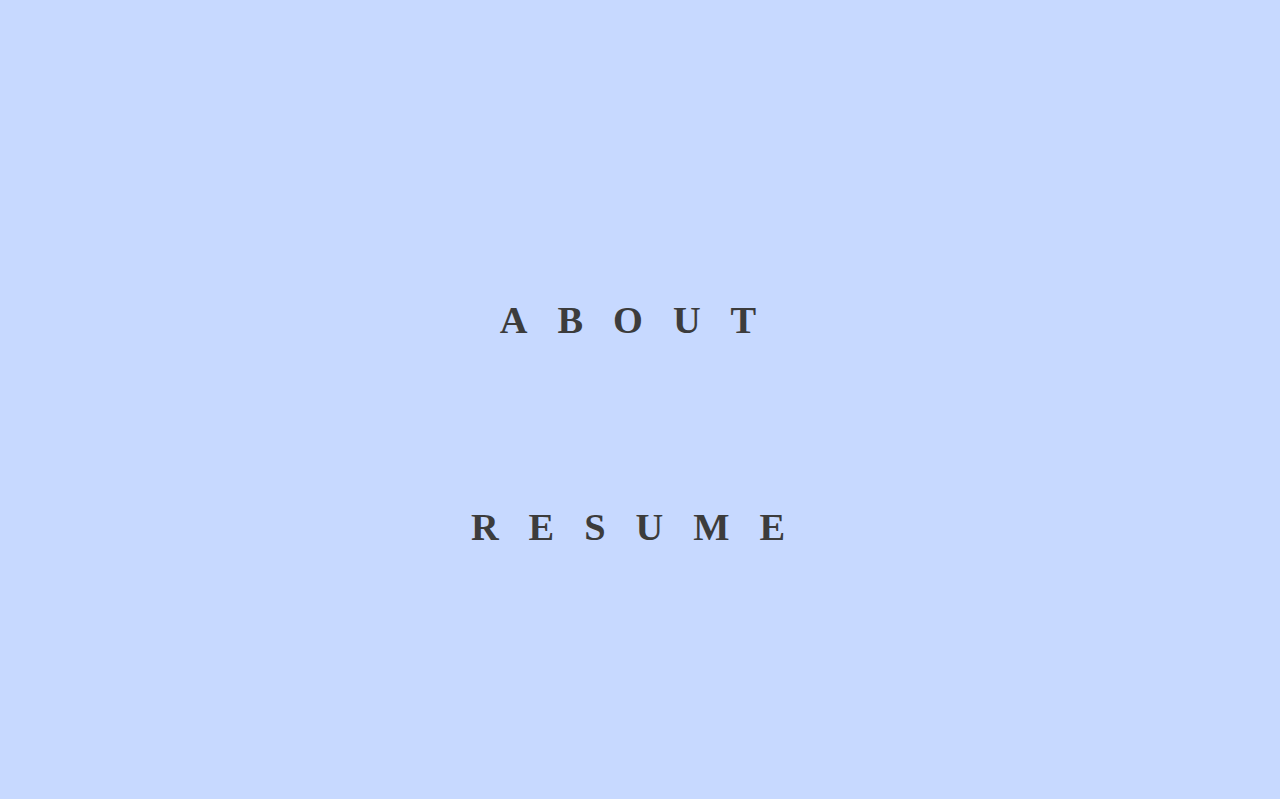
==== commit e7438232: "removed the resizing of the divs" ====
--- a/index.html
+++ b/index.html
@@ -291,15 +291,6 @@
         };
     }
 
-    window.prevWidth = window.width;
-    window.addEventListener('resize', debounce(function() {
-        let width = window.visualViewport.width;
-        if (width !== window.prevWidth) {
-            window.prevWidth = width;
-            initializeLayers();
-        }
-    }));
-
     initializeLayers();
 
     window.prevHeight = 0;
